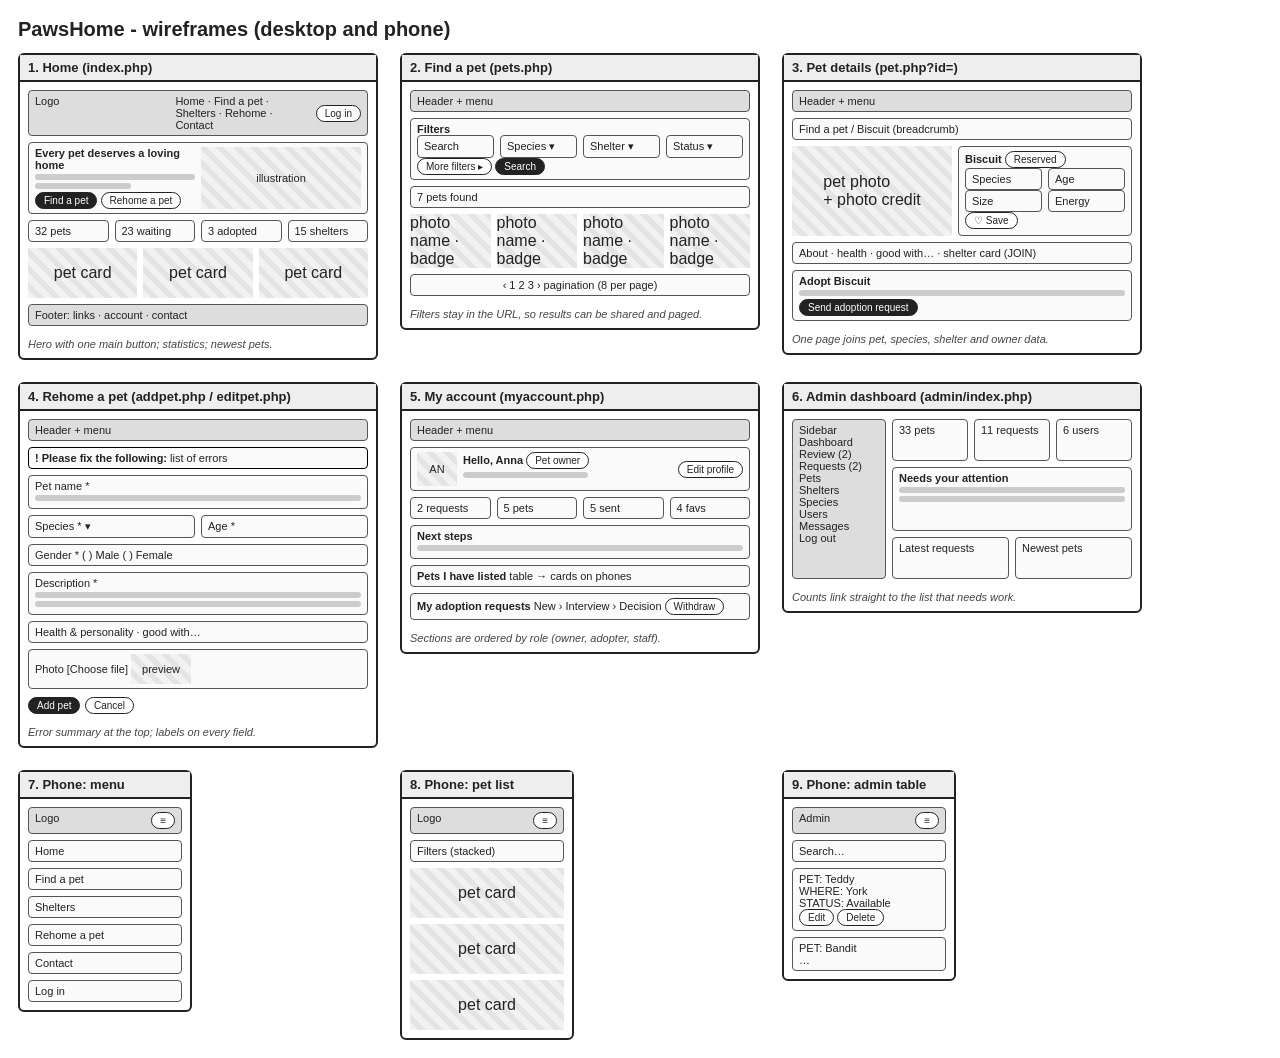
==== docs/wireframes.html @ 34c61d27 "Docs: grouped sitemap (navigation.md) and wireframes" ====
<!doctype html>
<html lang="en">
<head>
<meta charset="utf-8">
<title>PawsHome wireframes</title>
<style>
  body { margin: 0; background: #fff; font-family: "Comic Sans MS", "Chalkboard SE", Arial, sans-serif; color: #222; }
  #wrap { display: inline-block; padding: 18px; }
  h1 { font: 700 20px Arial, sans-serif; margin: 0 0 12px; }
  .grid { display: grid; grid-template-columns: repeat(3, 360px); gap: 22px; align-items: start; }
  .frame { border: 2px solid #222; border-radius: 6px; background: #fff; }
  .frame h2 { font: 700 13px Arial, sans-serif; margin: 0; padding: 5px 8px; border-bottom: 2px solid #222; background: #eee; }
  .page { padding: 8px; display: grid; gap: 6px; }
  .box { border: 1.5px solid #555; border-radius: 4px; padding: 4px 6px; font-size: 11px; background: #fafafa; }
  .dark { background: #ddd; }
  .x { position: relative; background: repeating-linear-gradient(45deg, #f2f2f2 0 6px, #e4e4e4 6px 12px); min-height: 50px; display: flex; align-items: center; justify-content: center; }
  .row { display: flex; gap: 6px; }
  .row > * { flex: 1; }
  .row > .btn { flex: 0 0 auto; align-self: center; }
  .btn { border: 1.5px solid #222; border-radius: 12px; padding: 2px 8px; font-size: 10px; display: inline-block; background: #fff; }
  .btn.fill { background: #222; color: #fff; }
  .line { height: 6px; background: #ccc; border-radius: 3px; margin: 3px 0; }
  .short { width: 60%; }
  .mobile { width: 170px; }
  .note { font: italic 11px Arial, sans-serif; color: #444; padding: 4px 8px 8px; }
</style>
</head>
<body>
<div id="wrap">
<h1>PawsHome - wireframes (desktop and phone)</h1>
<div class="grid">

  <div class="frame"><h2>1. Home (index.php)</h2><div class="page">
    <div class="box dark row"><span>Logo</span><span>Home · Find a pet · Shelters · Rehome · Contact</span><span class="btn">Log in</span></div>
    <div class="box row"><div><b>Every pet deserves a loving home</b><div class="line"></div><div class="line short"></div><span class="btn fill">Find a pet</span> <span class="btn">Rehome a pet</span></div><div class="x">illustration</div></div>
    <div class="row"><div class="box">32 pets</div><div class="box">23 waiting</div><div class="box">3 adopted</div><div class="box">15 shelters</div></div>
    <div class="row"><div class="x">pet card</div><div class="x">pet card</div><div class="x">pet card</div></div>
    <div class="box dark">Footer: links · account · contact</div>
  </div><div class="note">Hero with one main button; statistics; newest pets.</div></div>

  <div class="frame"><h2>2. Find a pet (pets.php)</h2><div class="page">
    <div class="box dark">Header + menu</div>
    <div class="box"><b>Filters</b><div class="row"><span class="box">Search</span><span class="box">Species ▾</span><span class="box">Shelter ▾</span><span class="box">Status ▾</span></div><span class="btn">More filters ▸</span> <span class="btn fill">Search</span></div>
    <div class="box">7 pets found</div>
    <div class="row"><div class="x">photo<br>name · badge</div><div class="x">photo<br>name · badge</div><div class="x">photo<br>name · badge</div><div class="x">photo<br>name · badge</div></div>
    <div class="box" style="text-align:center">‹ 1 2 3 ›  pagination (8 per page)</div>
  </div><div class="note">Filters stay in the URL, so results can be shared and paged.</div></div>

  <div class="frame"><h2>3. Pet details (pet.php?id=)</h2><div class="page">
    <div class="box dark">Header + menu</div>
    <div class="box">Find a pet / Biscuit (breadcrumb)</div>
    <div class="row"><div class="x" style="min-height:90px">pet photo<br>+ photo credit</div><div class="box"><b>Biscuit</b> <span class="btn">Reserved</span><div class="row"><span class="box">Species</span><span class="box">Age</span></div><div class="row"><span class="box">Size</span><span class="box">Energy</span></div><span class="btn">♡ Save</span></div></div>
    <div class="box">About · health · good with… · shelter card (JOIN)</div>
    <div class="box"><b>Adopt Biscuit</b><div class="line"></div><span class="btn fill">Send adoption request</span></div>
  </div><div class="note">One page joins pet, species, shelter and owner data.</div></div>

  <div class="frame"><h2>4. Rehome a pet (addpet.php / editpet.php)</h2><div class="page">
    <div class="box dark">Header + menu</div>
    <div class="box" style="border-color:#000"><b>! Please fix the following:</b> list of errors</div>
    <div class="box">Pet name *<div class="line"></div></div>
    <div class="row"><div class="box">Species * ▾</div><div class="box">Age *</div></div>
    <div class="box">Gender * ( ) Male ( ) Female</div>
    <div class="box">Description *<div class="line"></div><div class="line"></div></div>
    <div class="box">Health &amp; personality · good with…</div>
    <div class="box">Photo [Choose file] <span class="x" style="min-height:30px;display:inline-flex;width:60px">preview</span></div>
    <div><span class="btn fill">Add pet</span> <span class="btn">Cancel</span></div>
  </div><div class="note">Error summary at the top; labels on every field.</div></div>

  <div class="frame"><h2>5. My account (myaccount.php)</h2><div class="page">
    <div class="box dark">Header + menu</div>
    <div class="box row"><span class="x" style="min-height:34px;max-width:40px">AN</span><div><b>Hello, Anna</b> <span class="btn">Pet owner</span><div class="line short"></div></div><span class="btn">Edit profile</span></div>
    <div class="row"><div class="box">2 requests</div><div class="box">5 pets</div><div class="box">5 sent</div><div class="box">4 favs</div></div>
    <div class="box"><b>Next steps</b><div class="line"></div></div>
    <div class="box"><b>Pets I have listed</b> table → cards on phones</div>
    <div class="box"><b>My adoption requests</b> New › Interview › Decision <span class="btn">Withdraw</span></div>
  </div><div class="note">Sections are ordered by role (owner, adopter, staff).</div></div>

  <div class="frame"><h2>6. Admin dashboard (admin/index.php)</h2><div class="page">
    <div class="row"><div class="box dark" style="max-width:80px;min-height:150px">Sidebar<br>Dashboard<br>Review (2)<br>Requests (2)<br>Pets<br>Shelters<br>Species<br>Users<br>Messages<br>Log out</div>
    <div style="display:grid;gap:6px"><div class="row"><div class="box">33 pets</div><div class="box">11 requests</div><div class="box">6 users</div></div>
    <div class="box"><b>Needs your attention</b><div class="line"></div><div class="line"></div></div>
    <div class="row"><div class="box">Latest requests</div><div class="box">Newest pets</div></div></div></div>
  </div><div class="note">Counts link straight to the list that needs work.</div></div>

  <div class="frame mobile"><h2>7. Phone: menu</h2><div class="page">
    <div class="box dark row"><span>Logo</span><span class="btn" style="flex:0">≡</span></div>
    <div class="box">Home</div><div class="box">Find a pet</div><div class="box">Shelters</div><div class="box">Rehome a pet</div><div class="box">Contact</div><div class="box">Log in</div>
  </div></div>

  <div class="frame mobile"><h2>8. Phone: pet list</h2><div class="page">
    <div class="box dark row"><span>Logo</span><span class="btn" style="flex:0">≡</span></div>
    <div class="box">Filters (stacked)</div>
    <div class="x">pet card</div><div class="x">pet card</div><div class="x">pet card</div>
  </div></div>

  <div class="frame mobile"><h2>9. Phone: admin table</h2><div class="page">
    <div class="box dark row"><span>Admin</span><span class="btn" style="flex:0">≡</span></div>
    <div class="box">Search…</div>
    <div class="box">PET: Teddy<br>WHERE: York<br>STATUS: Available<br><span class="btn">Edit</span> <span class="btn">Delete</span></div>
    <div class="box">PET: Bandit<br>…</div>
  </div></div>

</div>
</div>
</body>
</html>
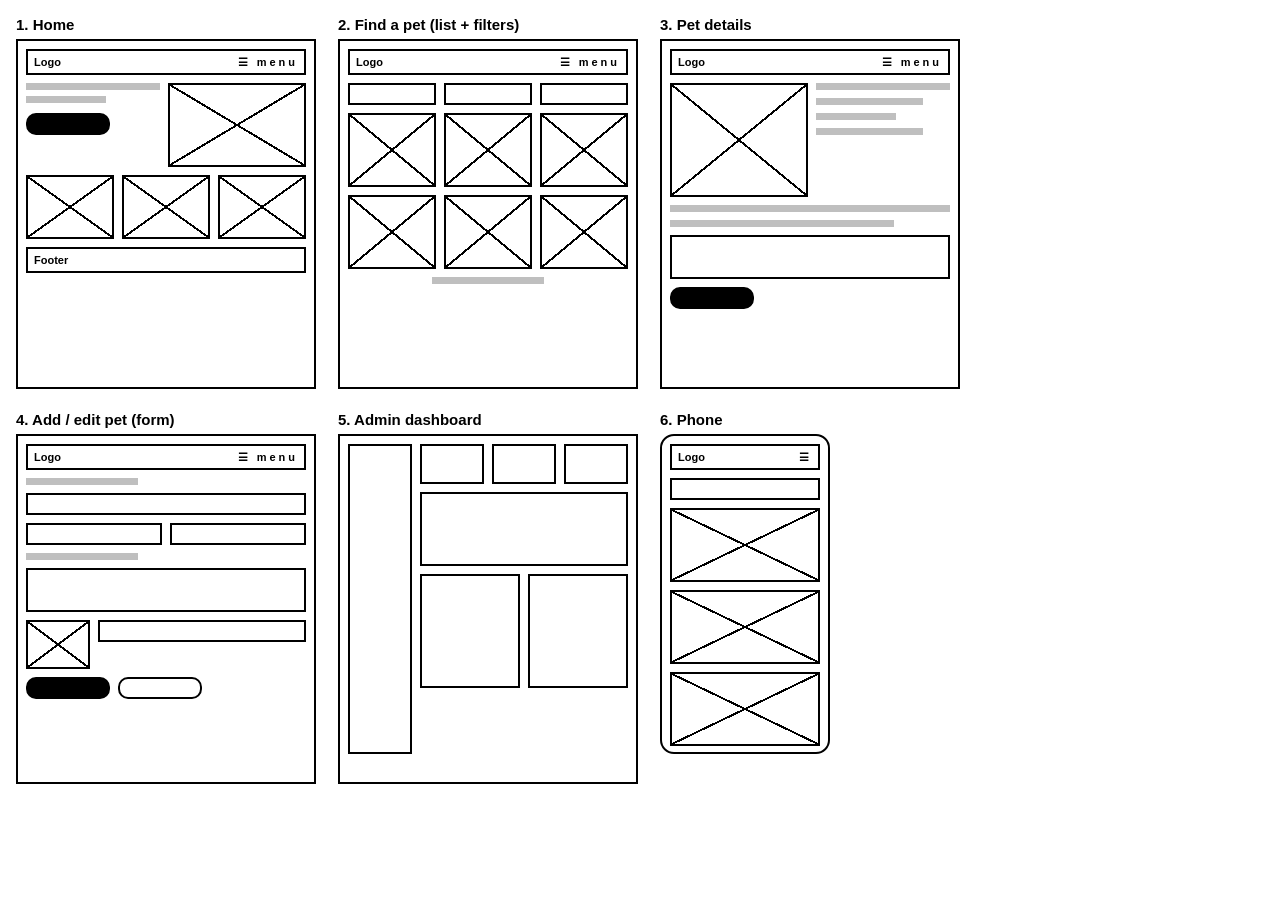
==== commit 980ebbc5: "Docs: simpler sitemap and basic wireframes" ====
--- a/docs/wireframes.html
+++ b/docs/wireframes.html
@@ -2,102 +2,81 @@
 <html lang="en">
 <head>
 <meta charset="utf-8">
-<title>PawsHome wireframes</title>
+<title>PawsHome basic wireframes</title>
 <style>
-  body { margin: 0; background: #fff; font-family: "Comic Sans MS", "Chalkboard SE", Arial, sans-serif; color: #222; }
-  #wrap { display: inline-block; padding: 18px; }
-  h1 { font: 700 20px Arial, sans-serif; margin: 0 0 12px; }
-  .grid { display: grid; grid-template-columns: repeat(3, 360px); gap: 22px; align-items: start; }
-  .frame { border: 2px solid #222; border-radius: 6px; background: #fff; }
-  .frame h2 { font: 700 13px Arial, sans-serif; margin: 0; padding: 5px 8px; border-bottom: 2px solid #222; background: #eee; }
-  .page { padding: 8px; display: grid; gap: 6px; }
-  .box { border: 1.5px solid #555; border-radius: 4px; padding: 4px 6px; font-size: 11px; background: #fafafa; }
-  .dark { background: #ddd; }
-  .x { position: relative; background: repeating-linear-gradient(45deg, #f2f2f2 0 6px, #e4e4e4 6px 12px); min-height: 50px; display: flex; align-items: center; justify-content: center; }
-  .row { display: flex; gap: 6px; }
+  body { margin: 0; background: #fff; font-family: Arial, Helvetica, sans-serif; color: #000; }
+  #wrap { display: inline-block; padding: 16px; }
+  .grid { display: grid; grid-template-columns: repeat(3, 300px); gap: 22px; align-items: start; }
+  .frame h2 { font-size: 15px; margin: 0 0 6px; }
+  .page { border: 2.5px solid #000; padding: 8px; display: grid; gap: 8px; height: 330px; align-content: start; }
+  .phone .page { width: 150px; height: 300px; border-radius: 14px; }
+  .bar { border: 2px solid #000; height: 22px; display: flex; align-items: center; padding: 0 6px; font-size: 11px; font-weight: 700; }
+  .bar span { margin-left: auto; letter-spacing: 3px; }
+  /* image placeholder: a box with an X */
+  .x { border: 2px solid #000; background:
+        linear-gradient(to top right, transparent calc(50% - 1px), #000 calc(50% - 1px), #000 calc(50% + 1px), transparent calc(50% + 1px)),
+        linear-gradient(to bottom right, transparent calc(50% - 1px), #000 calc(50% - 1px), #000 calc(50% + 1px), transparent calc(50% + 1px)); }
+  .row { display: flex; gap: 8px; }
   .row > * { flex: 1; }
-  .row > .btn { flex: 0 0 auto; align-self: center; }
-  .btn { border: 1.5px solid #222; border-radius: 12px; padding: 2px 8px; font-size: 10px; display: inline-block; background: #fff; }
-  .btn.fill { background: #222; color: #fff; }
-  .line { height: 6px; background: #ccc; border-radius: 3px; margin: 3px 0; }
-  .short { width: 60%; }
-  .mobile { width: 170px; }
-  .note { font: italic 11px Arial, sans-serif; color: #444; padding: 4px 8px 8px; }
+  .line { height: 7px; background: #000; opacity: .25; }
+  .w60 { width: 60%; } .w40 { width: 40%; } .w80 { width: 80%; }
+  .field { border: 2px solid #000; height: 18px; }
+  .btn { border: 2px solid #000; height: 18px; width: 80px; border-radius: 10px; }
+  .btn.fill { background: #000; }
+  .side { border: 2px solid #000; width: 60px; }
 </style>
 </head>
 <body>
 <div id="wrap">
-<h1>PawsHome - wireframes (desktop and phone)</h1>
 <div class="grid">
 
-  <div class="frame"><h2>1. Home (index.php)</h2><div class="page">
-    <div class="box dark row"><span>Logo</span><span>Home · Find a pet · Shelters · Rehome · Contact</span><span class="btn">Log in</span></div>
-    <div class="box row"><div><b>Every pet deserves a loving home</b><div class="line"></div><div class="line short"></div><span class="btn fill">Find a pet</span> <span class="btn">Rehome a pet</span></div><div class="x">illustration</div></div>
-    <div class="row"><div class="box">32 pets</div><div class="box">23 waiting</div><div class="box">3 adopted</div><div class="box">15 shelters</div></div>
-    <div class="row"><div class="x">pet card</div><div class="x">pet card</div><div class="x">pet card</div></div>
-    <div class="box dark">Footer: links · account · contact</div>
-  </div><div class="note">Hero with one main button; statistics; newest pets.</div></div>
-
-  <div class="frame"><h2>2. Find a pet (pets.php)</h2><div class="page">
-    <div class="box dark">Header + menu</div>
-    <div class="box"><b>Filters</b><div class="row"><span class="box">Search</span><span class="box">Species ▾</span><span class="box">Shelter ▾</span><span class="box">Status ▾</span></div><span class="btn">More filters ▸</span> <span class="btn fill">Search</span></div>
-    <div class="box">7 pets found</div>
-    <div class="row"><div class="x">photo<br>name · badge</div><div class="x">photo<br>name · badge</div><div class="x">photo<br>name · badge</div><div class="x">photo<br>name · badge</div></div>
-    <div class="box" style="text-align:center">‹ 1 2 3 ›  pagination (8 per page)</div>
-  </div><div class="note">Filters stay in the URL, so results can be shared and paged.</div></div>
-
-  <div class="frame"><h2>3. Pet details (pet.php?id=)</h2><div class="page">
-    <div class="box dark">Header + menu</div>
-    <div class="box">Find a pet / Biscuit (breadcrumb)</div>
-    <div class="row"><div class="x" style="min-height:90px">pet photo<br>+ photo credit</div><div class="box"><b>Biscuit</b> <span class="btn">Reserved</span><div class="row"><span class="box">Species</span><span class="box">Age</span></div><div class="row"><span class="box">Size</span><span class="box">Energy</span></div><span class="btn">♡ Save</span></div></div>
-    <div class="box">About · health · good with… · shelter card (JOIN)</div>
-    <div class="box"><b>Adopt Biscuit</b><div class="line"></div><span class="btn fill">Send adoption request</span></div>
-  </div><div class="note">One page joins pet, species, shelter and owner data.</div></div>
-
-  <div class="frame"><h2>4. Rehome a pet (addpet.php / editpet.php)</h2><div class="page">
-    <div class="box dark">Header + menu</div>
-    <div class="box" style="border-color:#000"><b>! Please fix the following:</b> list of errors</div>
-    <div class="box">Pet name *<div class="line"></div></div>
-    <div class="row"><div class="box">Species * ▾</div><div class="box">Age *</div></div>
-    <div class="box">Gender * ( ) Male ( ) Female</div>
-    <div class="box">Description *<div class="line"></div><div class="line"></div></div>
-    <div class="box">Health &amp; personality · good with…</div>
-    <div class="box">Photo [Choose file] <span class="x" style="min-height:30px;display:inline-flex;width:60px">preview</span></div>
-    <div><span class="btn fill">Add pet</span> <span class="btn">Cancel</span></div>
-  </div><div class="note">Error summary at the top; labels on every field.</div></div>
-
-  <div class="frame"><h2>5. My account (myaccount.php)</h2><div class="page">
-    <div class="box dark">Header + menu</div>
-    <div class="box row"><span class="x" style="min-height:34px;max-width:40px">AN</span><div><b>Hello, Anna</b> <span class="btn">Pet owner</span><div class="line short"></div></div><span class="btn">Edit profile</span></div>
-    <div class="row"><div class="box">2 requests</div><div class="box">5 pets</div><div class="box">5 sent</div><div class="box">4 favs</div></div>
-    <div class="box"><b>Next steps</b><div class="line"></div></div>
-    <div class="box"><b>Pets I have listed</b> table → cards on phones</div>
-    <div class="box"><b>My adoption requests</b> New › Interview › Decision <span class="btn">Withdraw</span></div>
-  </div><div class="note">Sections are ordered by role (owner, adopter, staff).</div></div>
-
-  <div class="frame"><h2>6. Admin dashboard (admin/index.php)</h2><div class="page">
-    <div class="row"><div class="box dark" style="max-width:80px;min-height:150px">Sidebar<br>Dashboard<br>Review (2)<br>Requests (2)<br>Pets<br>Shelters<br>Species<br>Users<br>Messages<br>Log out</div>
-    <div style="display:grid;gap:6px"><div class="row"><div class="box">33 pets</div><div class="box">11 requests</div><div class="box">6 users</div></div>
-    <div class="box"><b>Needs your attention</b><div class="line"></div><div class="line"></div></div>
-    <div class="row"><div class="box">Latest requests</div><div class="box">Newest pets</div></div></div></div>
-  </div><div class="note">Counts link straight to the list that needs work.</div></div>
-
-  <div class="frame mobile"><h2>7. Phone: menu</h2><div class="page">
-    <div class="box dark row"><span>Logo</span><span class="btn" style="flex:0">≡</span></div>
-    <div class="box">Home</div><div class="box">Find a pet</div><div class="box">Shelters</div><div class="box">Rehome a pet</div><div class="box">Contact</div><div class="box">Log in</div>
+  <div class="frame"><h2>1. Home</h2><div class="page">
+    <div class="bar">Logo<span>☰ menu</span></div>
+    <div class="row"><div><div class="line"></div><div class="line w60" style="margin-top:6px"></div><div class="btn fill" style="margin-top:10px"></div></div><div class="x" style="height:80px"></div></div>
+    <div class="row"><div class="x" style="height:60px"></div><div class="x" style="height:60px"></div><div class="x" style="height:60px"></div></div>
+    <div class="bar">Footer</div>
   </div></div>
 
-  <div class="frame mobile"><h2>8. Phone: pet list</h2><div class="page">
-    <div class="box dark row"><span>Logo</span><span class="btn" style="flex:0">≡</span></div>
-    <div class="box">Filters (stacked)</div>
-    <div class="x">pet card</div><div class="x">pet card</div><div class="x">pet card</div>
+  <div class="frame"><h2>2. Find a pet (list + filters)</h2><div class="page">
+    <div class="bar">Logo<span>☰ menu</span></div>
+    <div class="row"><div class="field"></div><div class="field"></div><div class="field"></div></div>
+    <div class="row"><div class="x" style="height:70px"></div><div class="x" style="height:70px"></div><div class="x" style="height:70px"></div></div>
+    <div class="row"><div class="x" style="height:70px"></div><div class="x" style="height:70px"></div><div class="x" style="height:70px"></div></div>
+    <div class="line w40" style="margin:0 auto"></div>
   </div></div>
 
-  <div class="frame mobile"><h2>9. Phone: admin table</h2><div class="page">
-    <div class="box dark row"><span>Admin</span><span class="btn" style="flex:0">≡</span></div>
-    <div class="box">Search…</div>
-    <div class="box">PET: Teddy<br>WHERE: York<br>STATUS: Available<br><span class="btn">Edit</span> <span class="btn">Delete</span></div>
-    <div class="box">PET: Bandit<br>…</div>
+  <div class="frame"><h2>3. Pet details</h2><div class="page">
+    <div class="bar">Logo<span>☰ menu</span></div>
+    <div class="row"><div class="x" style="height:110px"></div><div><div class="line"></div><div class="line w80" style="margin-top:8px"></div><div class="line w60" style="margin-top:8px"></div><div class="line w80" style="margin-top:8px"></div></div></div>
+    <div class="line"></div><div class="line w80"></div>
+    <div class="field" style="height:40px"></div>
+    <div class="btn fill"></div>
+  </div></div>
+
+  <div class="frame"><h2>4. Add / edit pet (form)</h2><div class="page">
+    <div class="bar">Logo<span>☰ menu</span></div>
+    <div class="line w40"></div><div class="field"></div>
+    <div class="row"><div class="field"></div><div class="field"></div></div>
+    <div class="line w40"></div><div class="field" style="height:40px"></div>
+    <div class="row"><div class="x" style="height:45px;flex:0 0 60px"></div><div class="field"></div></div>
+    <div class="row"><div class="btn fill" style="flex:0 0 80px"></div><div class="btn" style="flex:0 0 80px"></div></div>
+  </div></div>
+
+  <div class="frame"><h2>5. Admin dashboard</h2><div class="page">
+    <div class="row" style="height:310px"><div class="side" style="flex:0 0 60px"></div>
+      <div style="display:grid;gap:8px;align-content:start">
+        <div class="row"><div class="field" style="height:36px"></div><div class="field" style="height:36px"></div><div class="field" style="height:36px"></div></div>
+        <div class="field" style="height:70px"></div>
+        <div class="row"><div class="field" style="height:110px"></div><div class="field" style="height:110px"></div></div>
+      </div></div>
+  </div></div>
+
+  <div class="frame phone"><h2>6. Phone</h2><div class="page">
+    <div class="bar">Logo<span>☰</span></div>
+    <div class="field"></div>
+    <div class="x" style="height:70px"></div>
+    <div class="x" style="height:70px"></div>
+    <div class="x" style="height:70px"></div>
   </div></div>
 
 </div>
